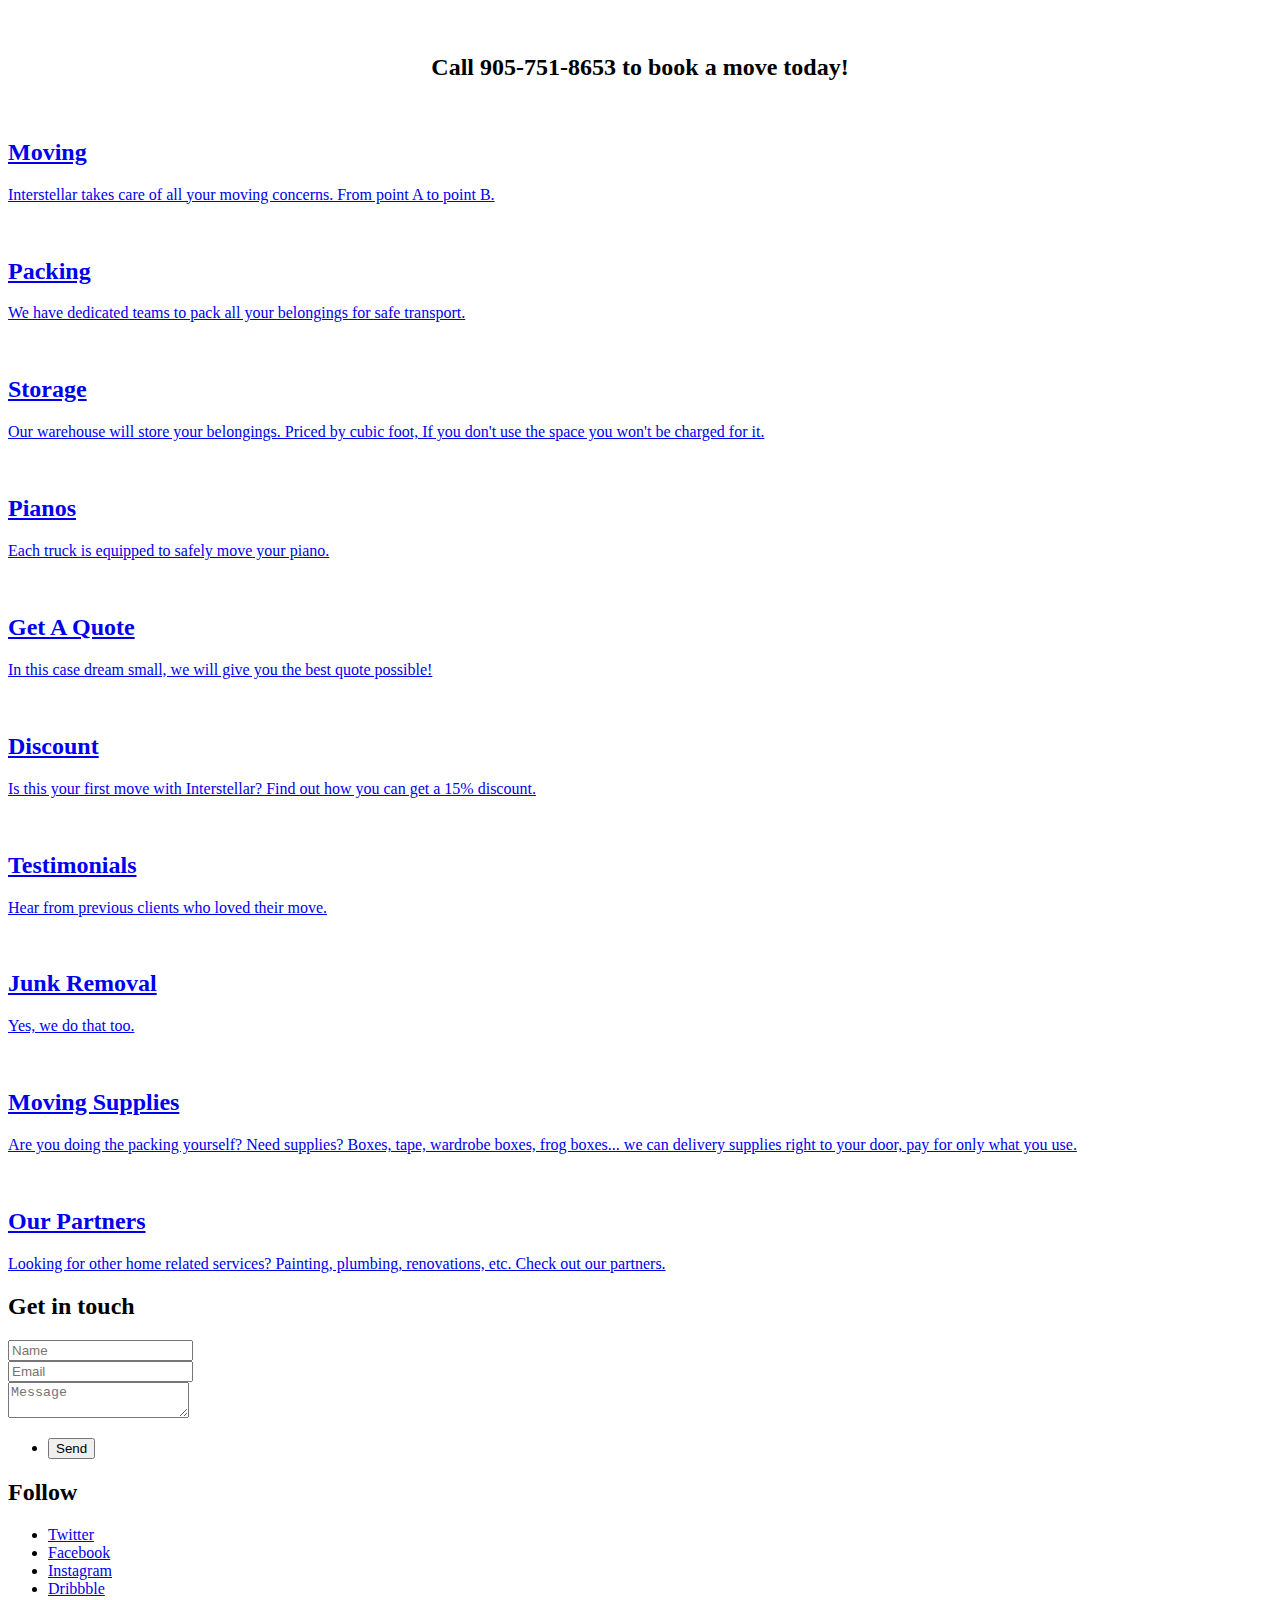
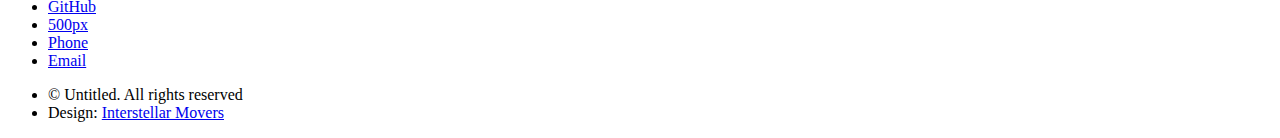
==== index.html @ e8050b1c "Rename index2.html to index.html" ====
<!DOCTYPE HTML>
<html>
	<head>
		<title>Interstellar Movers</title>
		<meta charset="utf-8" />
		<meta name="viewport" content="width=device-width, initial-scale=1, user-scalable=no" />
		<link rel="stylesheet" href="assets/css/main.css" />
		<noscript><link rel="stylesheet" href="assets/css/noscript.css" /></noscript>
	</head>
	<body class="is-preload">
		<!-- Wrapper -->
			<div id="wrapper">

				<!-- Main -->
					<div id="main">
						<div class="inner">
							<header>
								<p></p>
								<span class="image main"><img src="images/Interstellar logo.gif" alt="" /></span>
								<h2 style="text-align:center">Call 905-751-8653 to book a move today!</h2>
								<p></p>
							</header>
							<section class="tiles">
								<article class="style1">
									<span class="image">
										<img src="images/pic01.jpg" alt="" />
									</span>
									<a href="generic.html">
										<h2>Moving</h2>
										<div class="content">
											<p>Interstellar takes care of all your moving concerns.
												 From point A to point B.
											</p>
										</div>
									</a>
								</article>
								<article class="style2">
									<span class="image">
										<img src="images/pic02.jpg" alt="" />
									</span>
									<a href="generic.html">
										<h2>Packing</h2>
										<div class="content">
											<p>We have dedicated teams to pack all your belongings for safe transport.</p>
										</div>
									</a>
								</article>
								<article class="style3">
									<span class="image">
										<img src="images/pic03.jpg" alt="" />
									</span>
									<a href="generic.html">
										<h2>Storage</h2>
										<div class="content">
											<p>Our warehouse will store your belongings. Priced by cubic foot, If you don't
											use the space you won't be charged for it.</p>
										</div>
									</a>
								</article>
								<article class="style4">
									<span class="image">
										<img src="images/pic04.jpg" alt="" />
									</span>
									<a href="generic.html">
										<h2>Pianos</h2>
										<div class="content">
											<p>Each truck is equipped to safely move your piano.</p>
										</div>
									</a>
								</article>
								<article class="style5">
									<span class="image">
										<img src="images/pic05.jpg" alt="" />
									</span>
									<a href="generic.html">
										<h2>Get A Quote</h2>
										<div class="content">
											<p>In this case dream small, we will give you the best quote possible!</p>
										</div>
									</a>
								</article>
								<article class="style6">
									<span class="image">
										<img src="images/pic06.jpg" alt="" />
									</span>
									<a href="generic.html">
										<h2>Discount</h2>
										<div class="content">
											<p>Is this your first move with Interstellar? Find out how you
												can get a 15% discount.</p>
										</div>
									</a>
								</article>
								<article class="style2">
									<span class="image">
										<img src="images/pic07.jpg" alt="" />
									</span>
									<a href="generic.html">
										<h2>Testimonials</h2>
										<div class="content">
											<p>Hear from previous clients who loved their move.</p>
										</div>
									</a>
								</article>
								<article class="style3">
									<span class="image">
										<img src="images/pic08.jpg" alt="" />
									</span>
									<a href="generic.html">
										<h2>Junk Removal</h2>
										<div class="content">
											<p>Yes, we do that too.</p>
										</div>
									</a>
								</article>
								<article class="style1">
									<span class="image">
										<img src="images/pic09.jpg" alt="" />
									</span>
									<a href="generic.html">
										<h2>Moving Supplies</h2>
										<div class="content">
											<p>Are you doing the packing yourself? Need supplies? 
												Boxes, tape, wardrobe boxes, frog boxes... we can delivery
												supplies right to your door, pay for only what you use. </p>
										</div>
									</a>
								</article>
								<article class="style5">
									<span class="image">
										<img src="images/pic10.jpg" alt="" />
									</span>
									<a href="generic.html">
										<h2>Our Partners</h2>
										<div class="content">
											<p>Looking for other home related services? Painting, 
												plumbing, renovations, etc. Check out our partners.</p>
										</div>
									</a>
								</article>
							</section>
						</div>
					</div>

				<!-- Footer -->
					<footer id="footer">
						<div class="inner">
							<section>
								<h2>Get in touch</h2>
								<form method="post" action="#">
									<div class="fields">
										<div class="field half">
											<input type="text" name="name" id="name" placeholder="Name" />
										</div>
										<div class="field half">
											<input type="email" name="email" id="email" placeholder="Email" />
										</div>
										<div class="field">
											<textarea name="message" id="message" placeholder="Message"></textarea>
										</div>
									</div>
									<ul class="actions">
										<li><input type="submit" value="Send" class="primary" /></li>
									</ul>
								</form>
							</section>
							<section>
								<h2>Follow</h2>
								<ul class="icons">
									<li><a href="#" class="icon brands style2 fa-twitter"><span class="label">Twitter</span></a></li>
									<li><a href="#" class="icon brands style2 fa-facebook-f"><span class="label">Facebook</span></a></li>
									<li><a href="#" class="icon brands style2 fa-instagram"><span class="label">Instagram</span></a></li>
									<li><a href="#" class="icon brands style2 fa-dribbble"><span class="label">Dribbble</span></a></li>
									<li><a href="#" class="icon brands style2 fa-github"><span class="label">GitHub</span></a></li>
									<li><a href="#" class="icon brands style2 fa-500px"><span class="label">500px</span></a></li>
									<li><a href="#" class="icon solid style2 fa-phone"><span class="label">Phone</span></a></li>
									<li><a href="#" class="icon solid style2 fa-envelope"><span class="label">Email</span></a></li>
								</ul>
							</section>
							<ul class="copyright">
								<li>&copy; Untitled. All rights reserved</li><li>Design: <a href="http://Interstellar.com">Interstellar Movers</a></li>
							</ul>
						</div>
					</footer>

			</div>

		<!-- Scripts -->
			<script src="assets/js/jquery.min.js"></script>
			<script src="assets/js/browser.min.js"></script>
			<script src="assets/js/breakpoints.min.js"></script>
			<script src="assets/js/util.js"></script>
			<script src="assets/js/main.js"></script>

	</body>
</html>
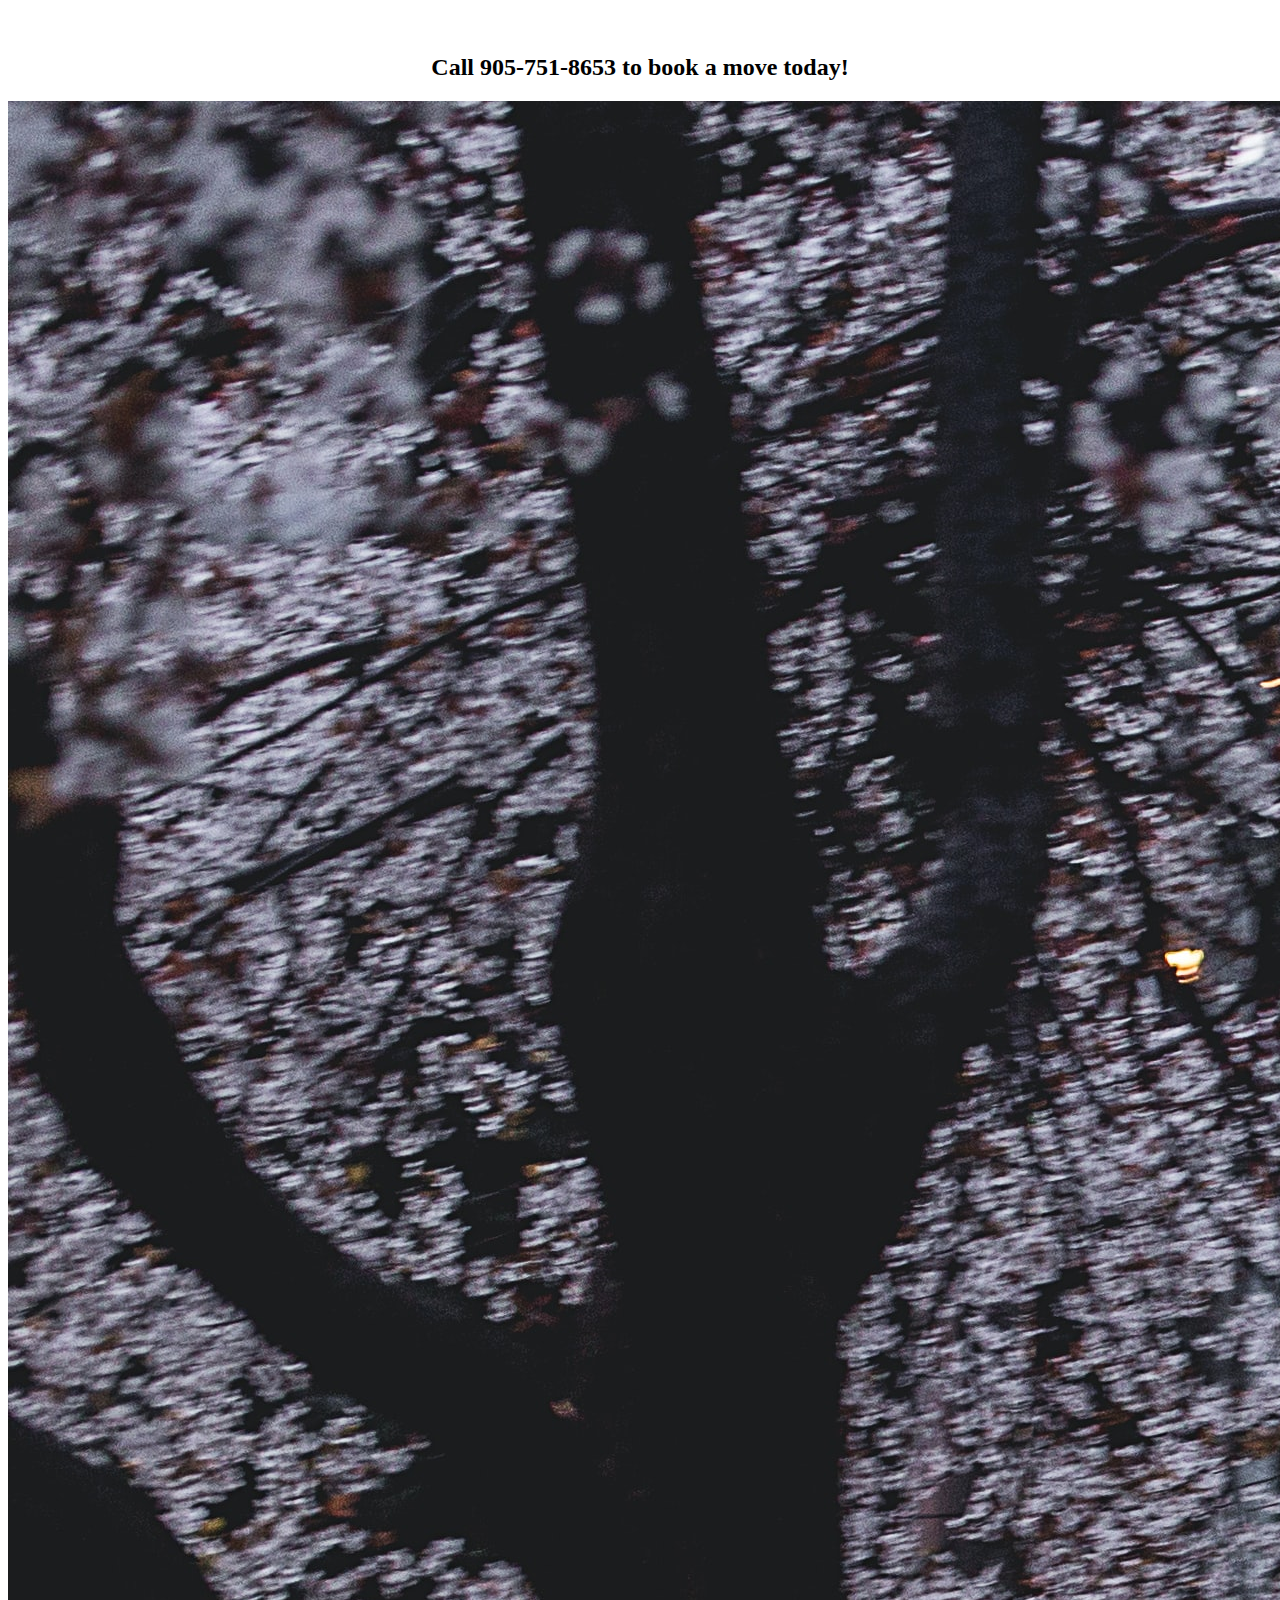
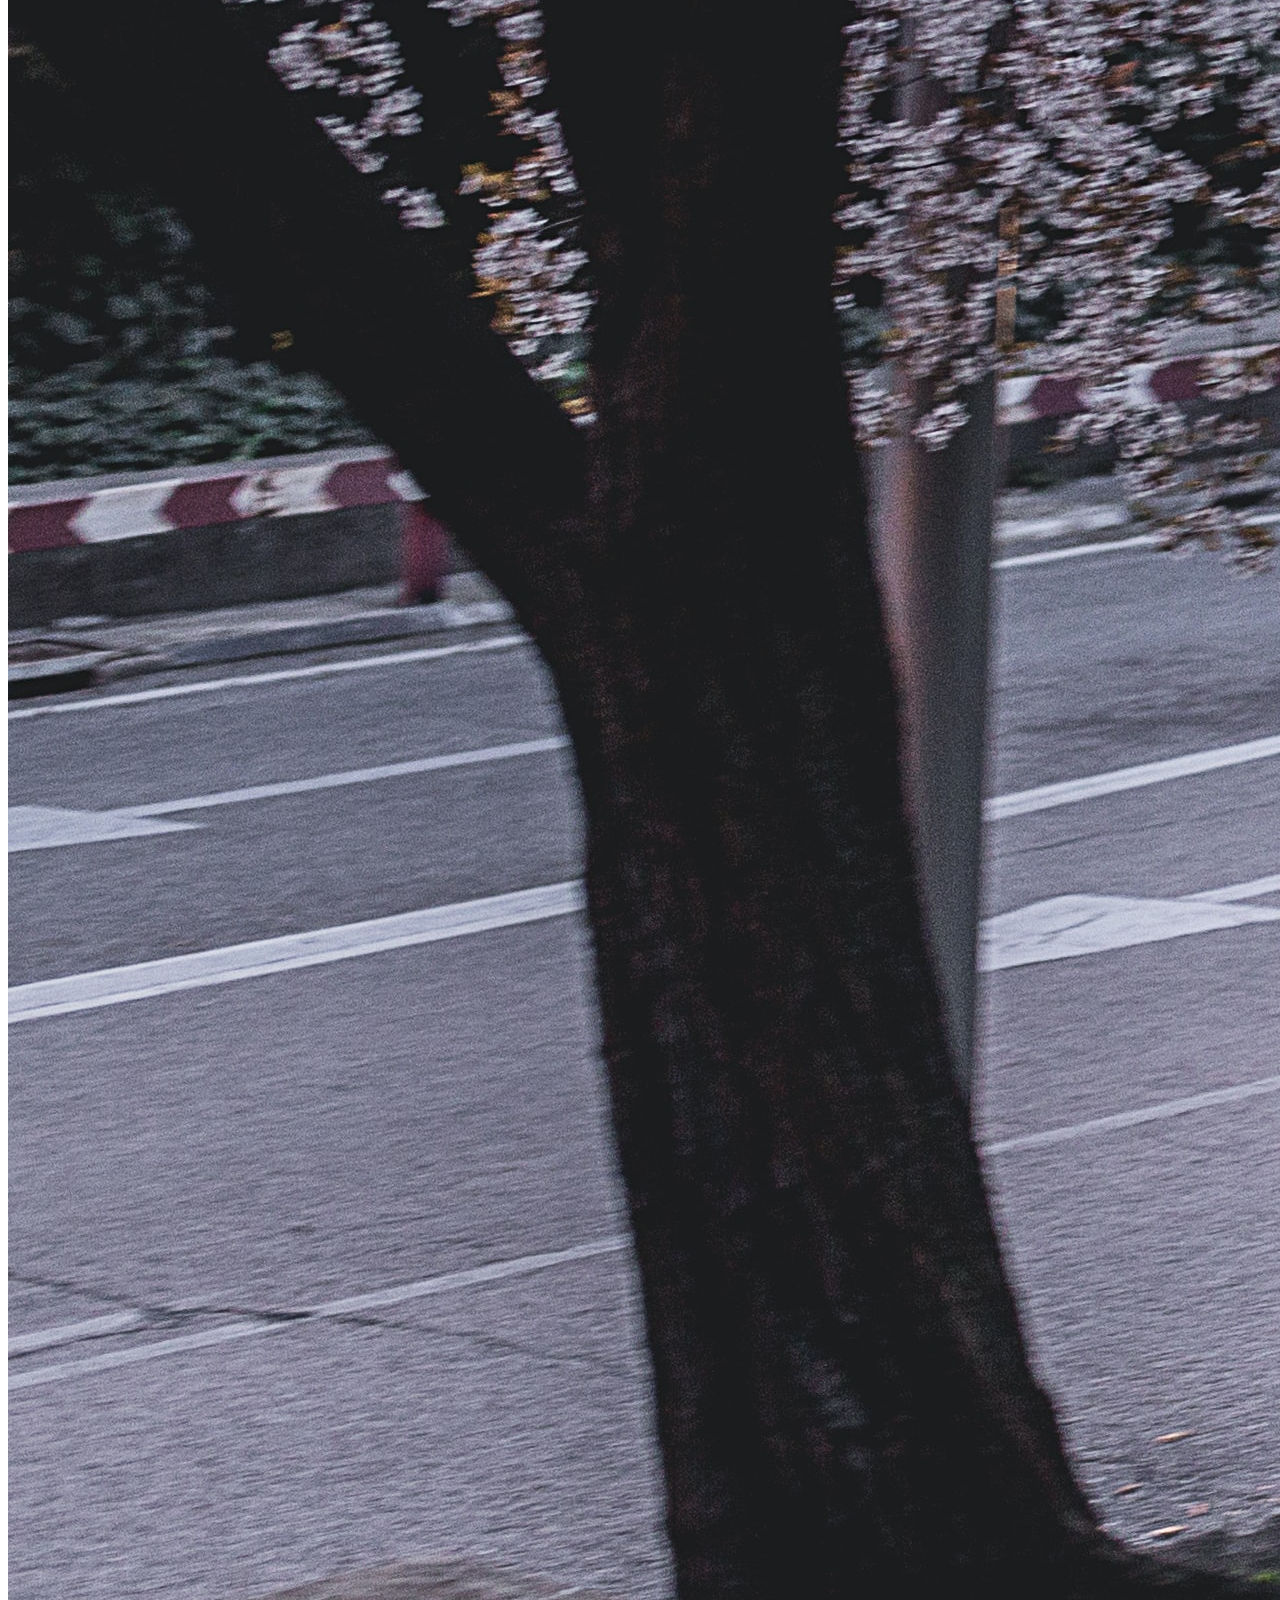
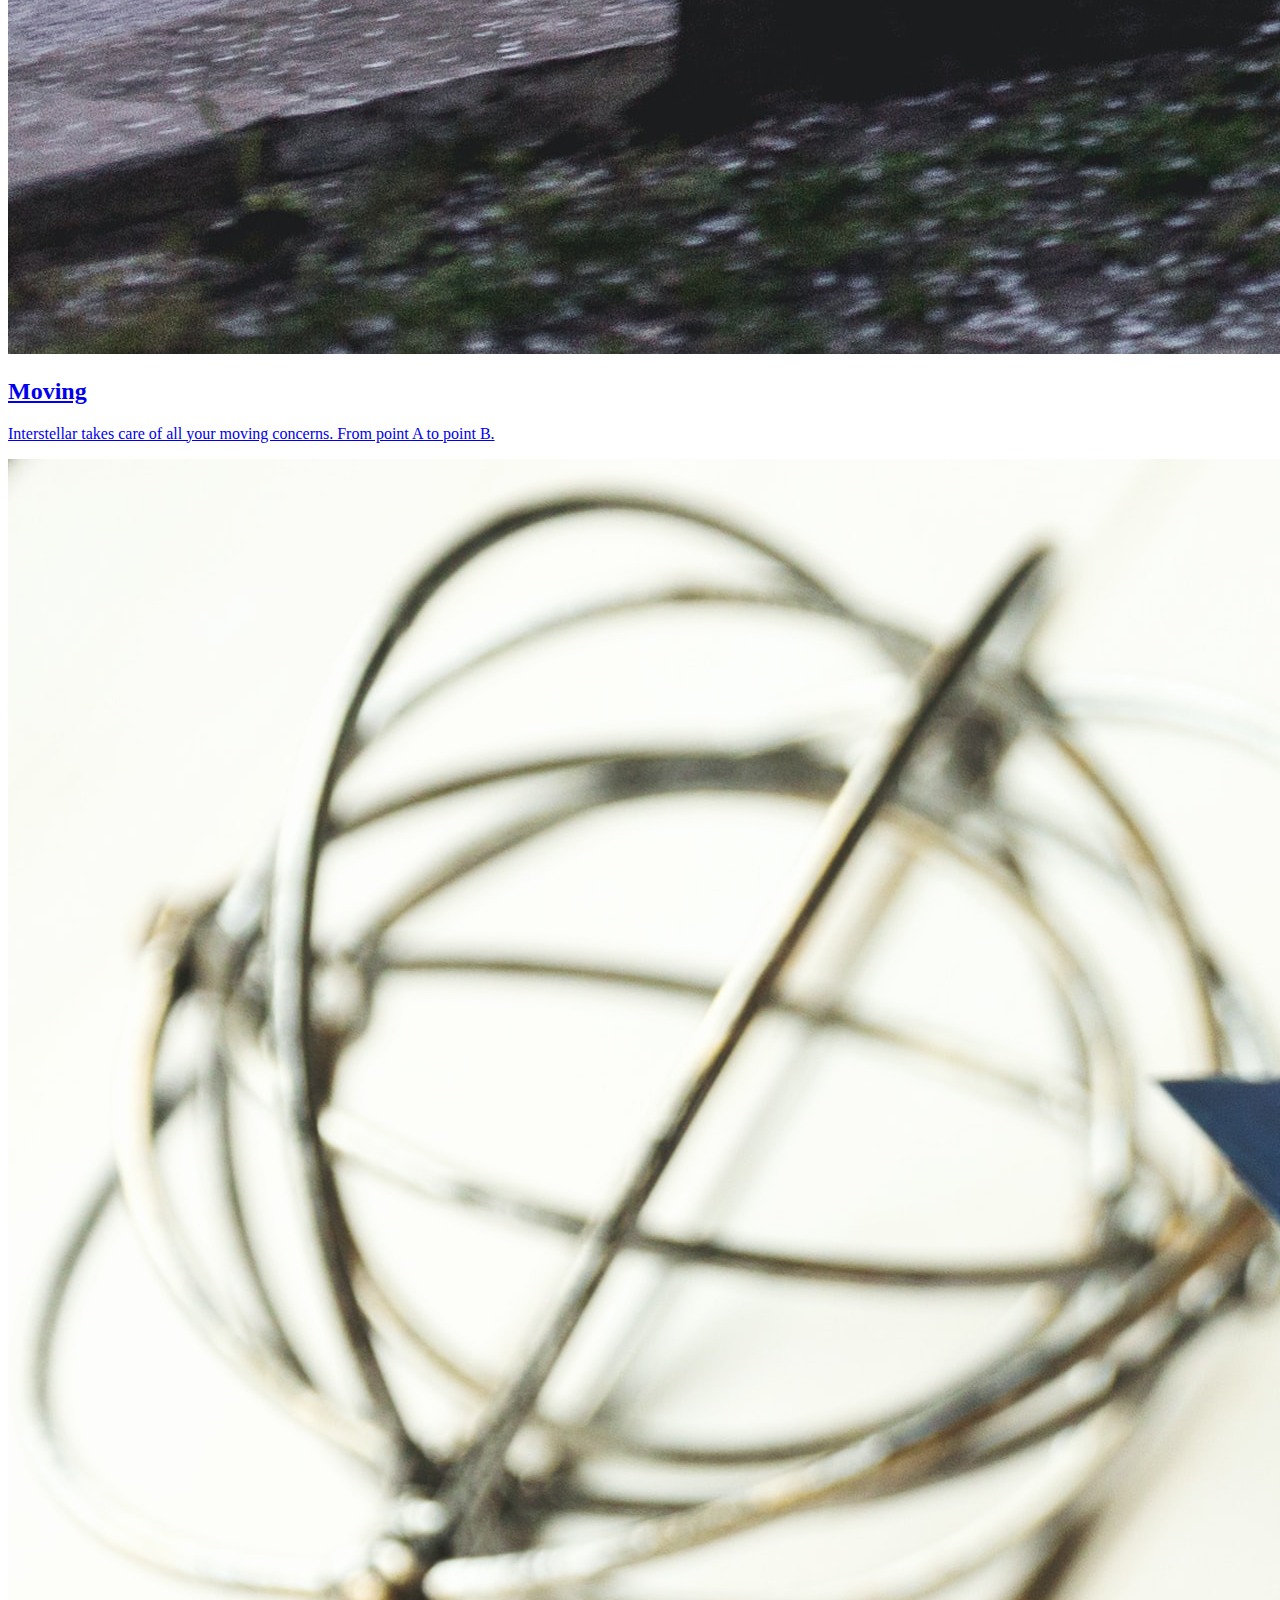
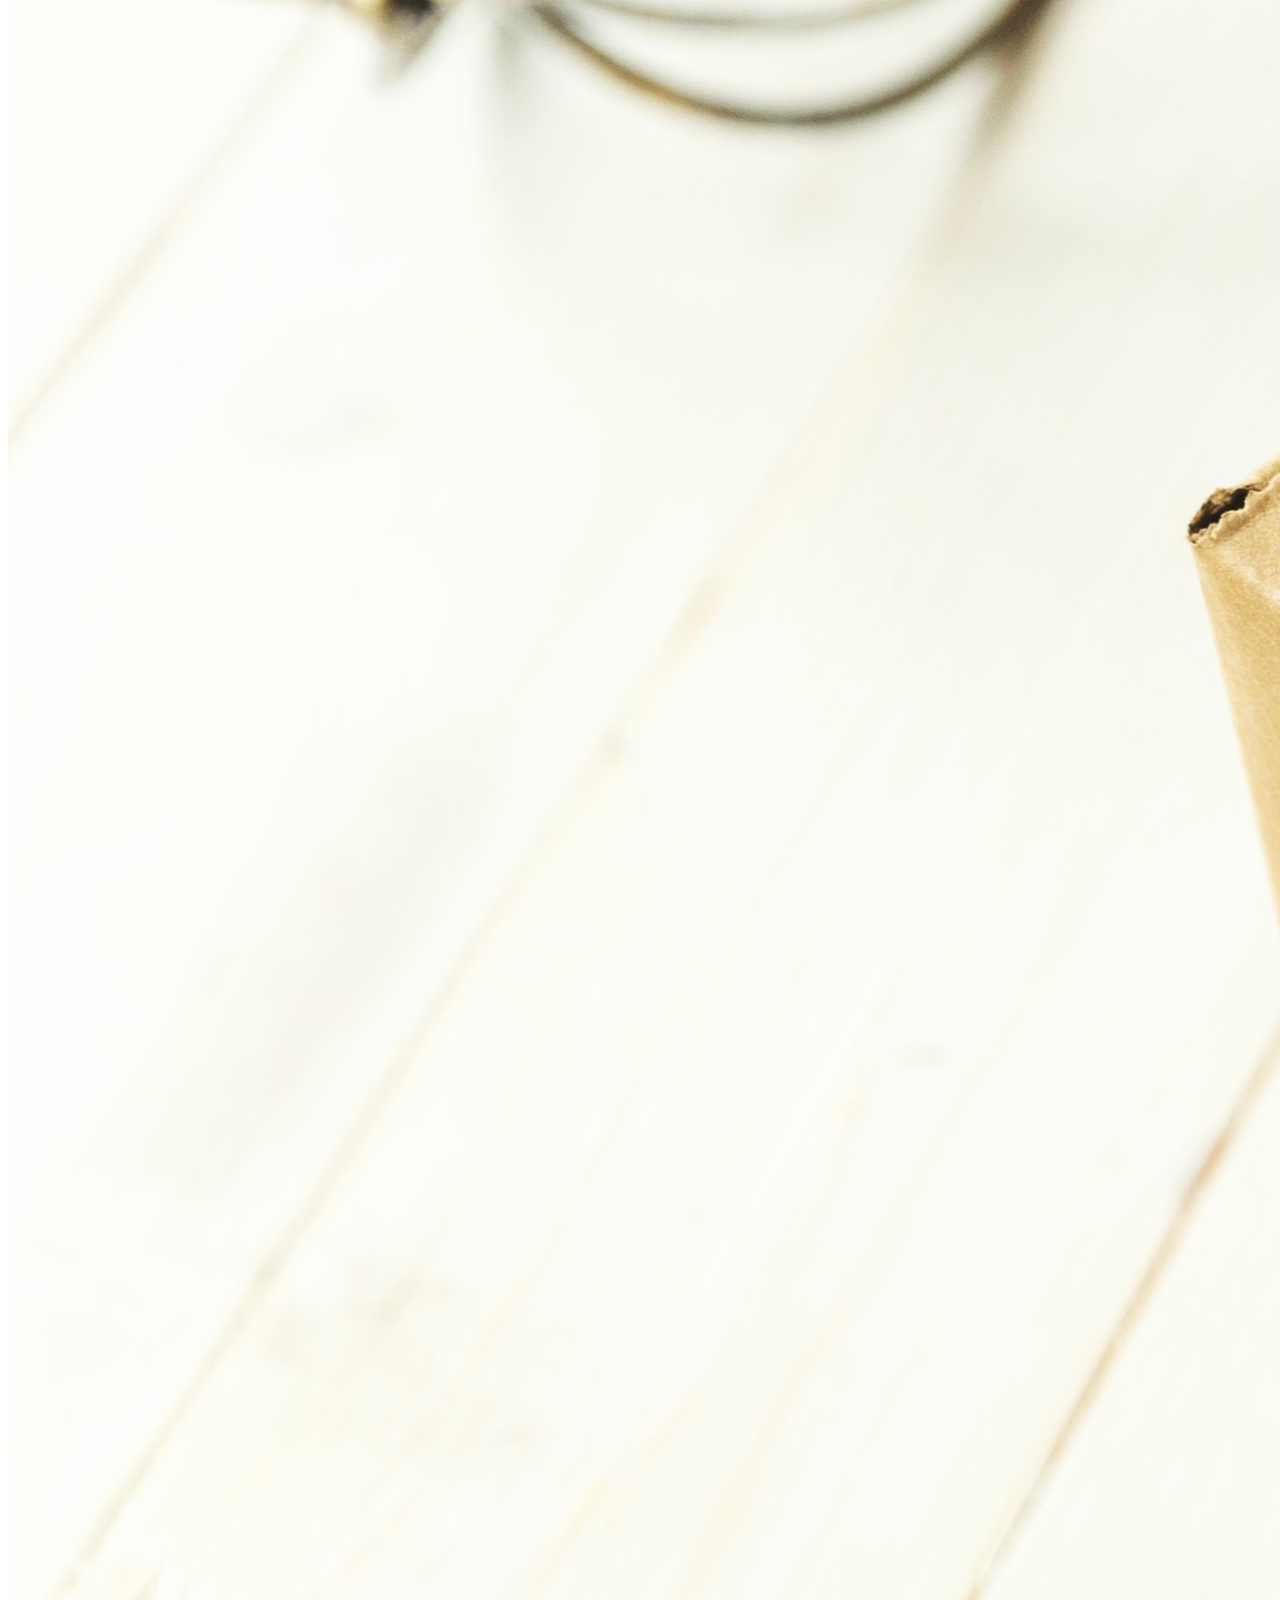
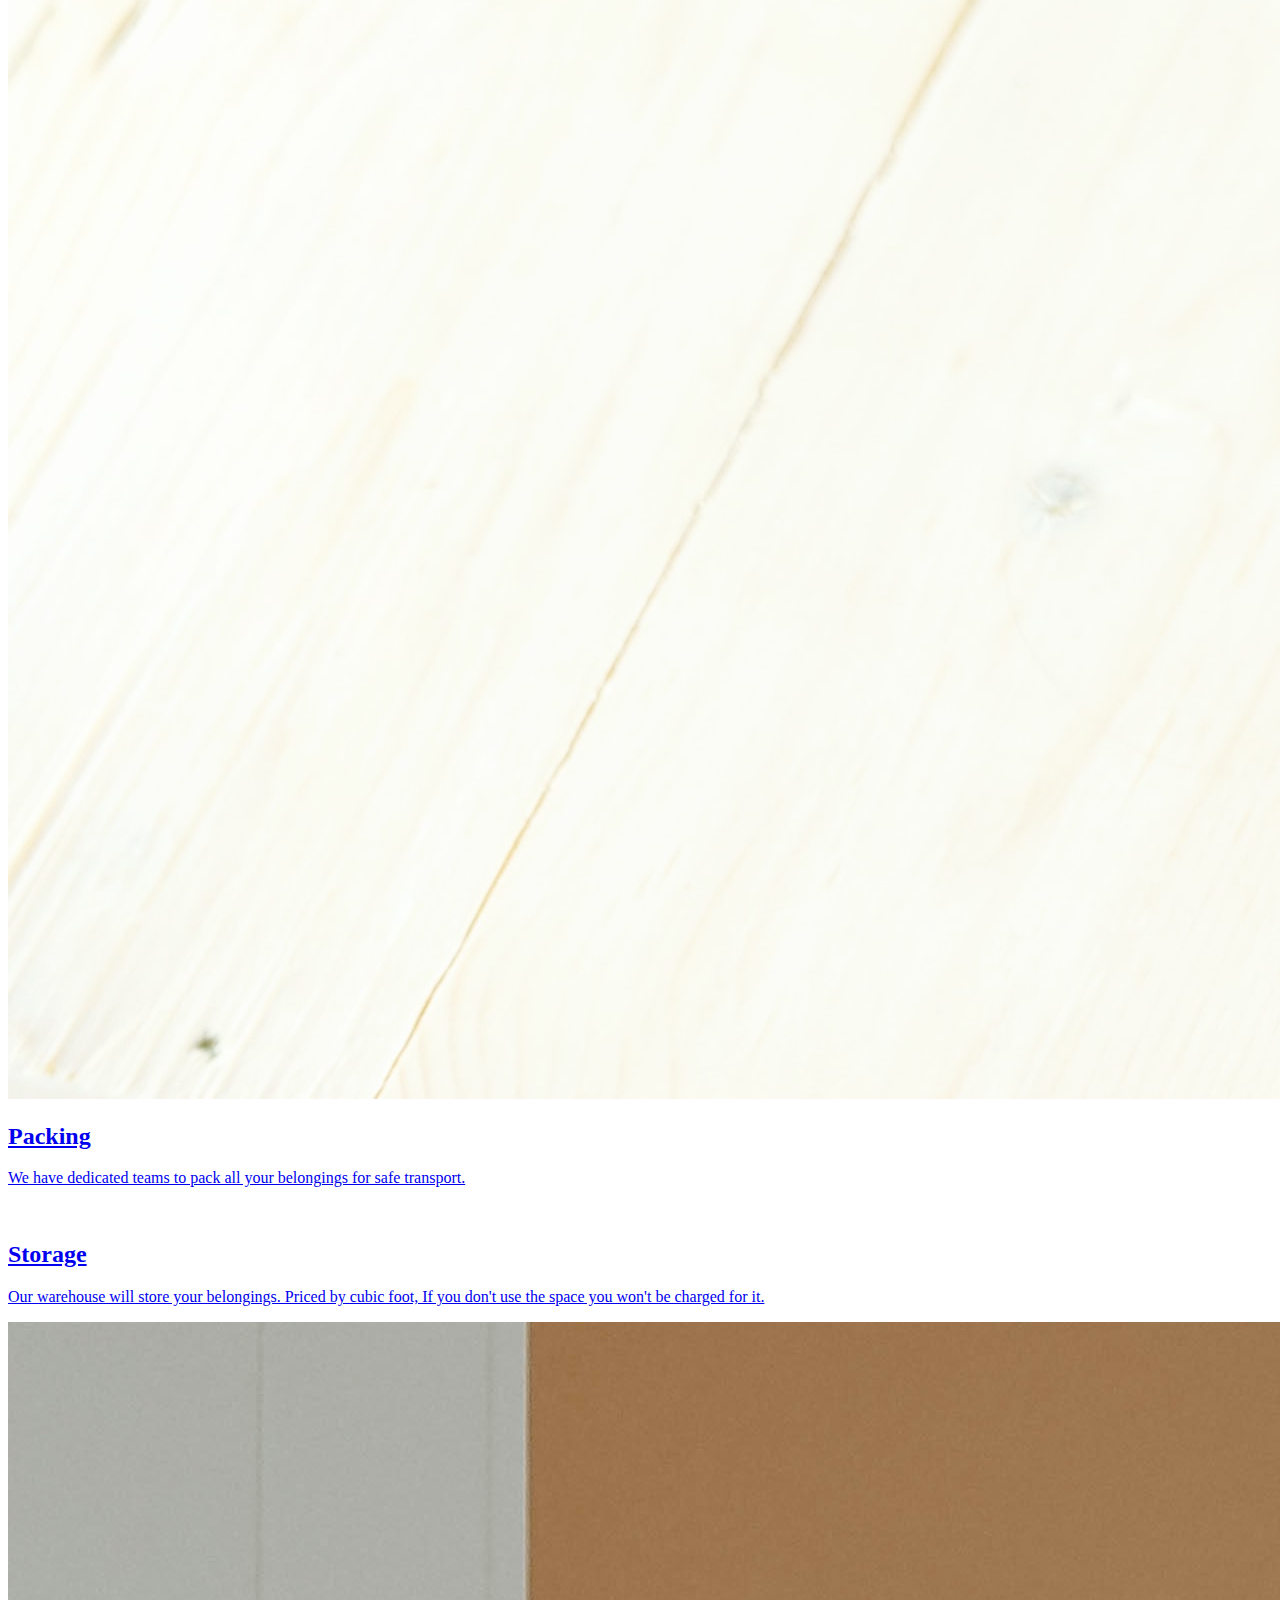
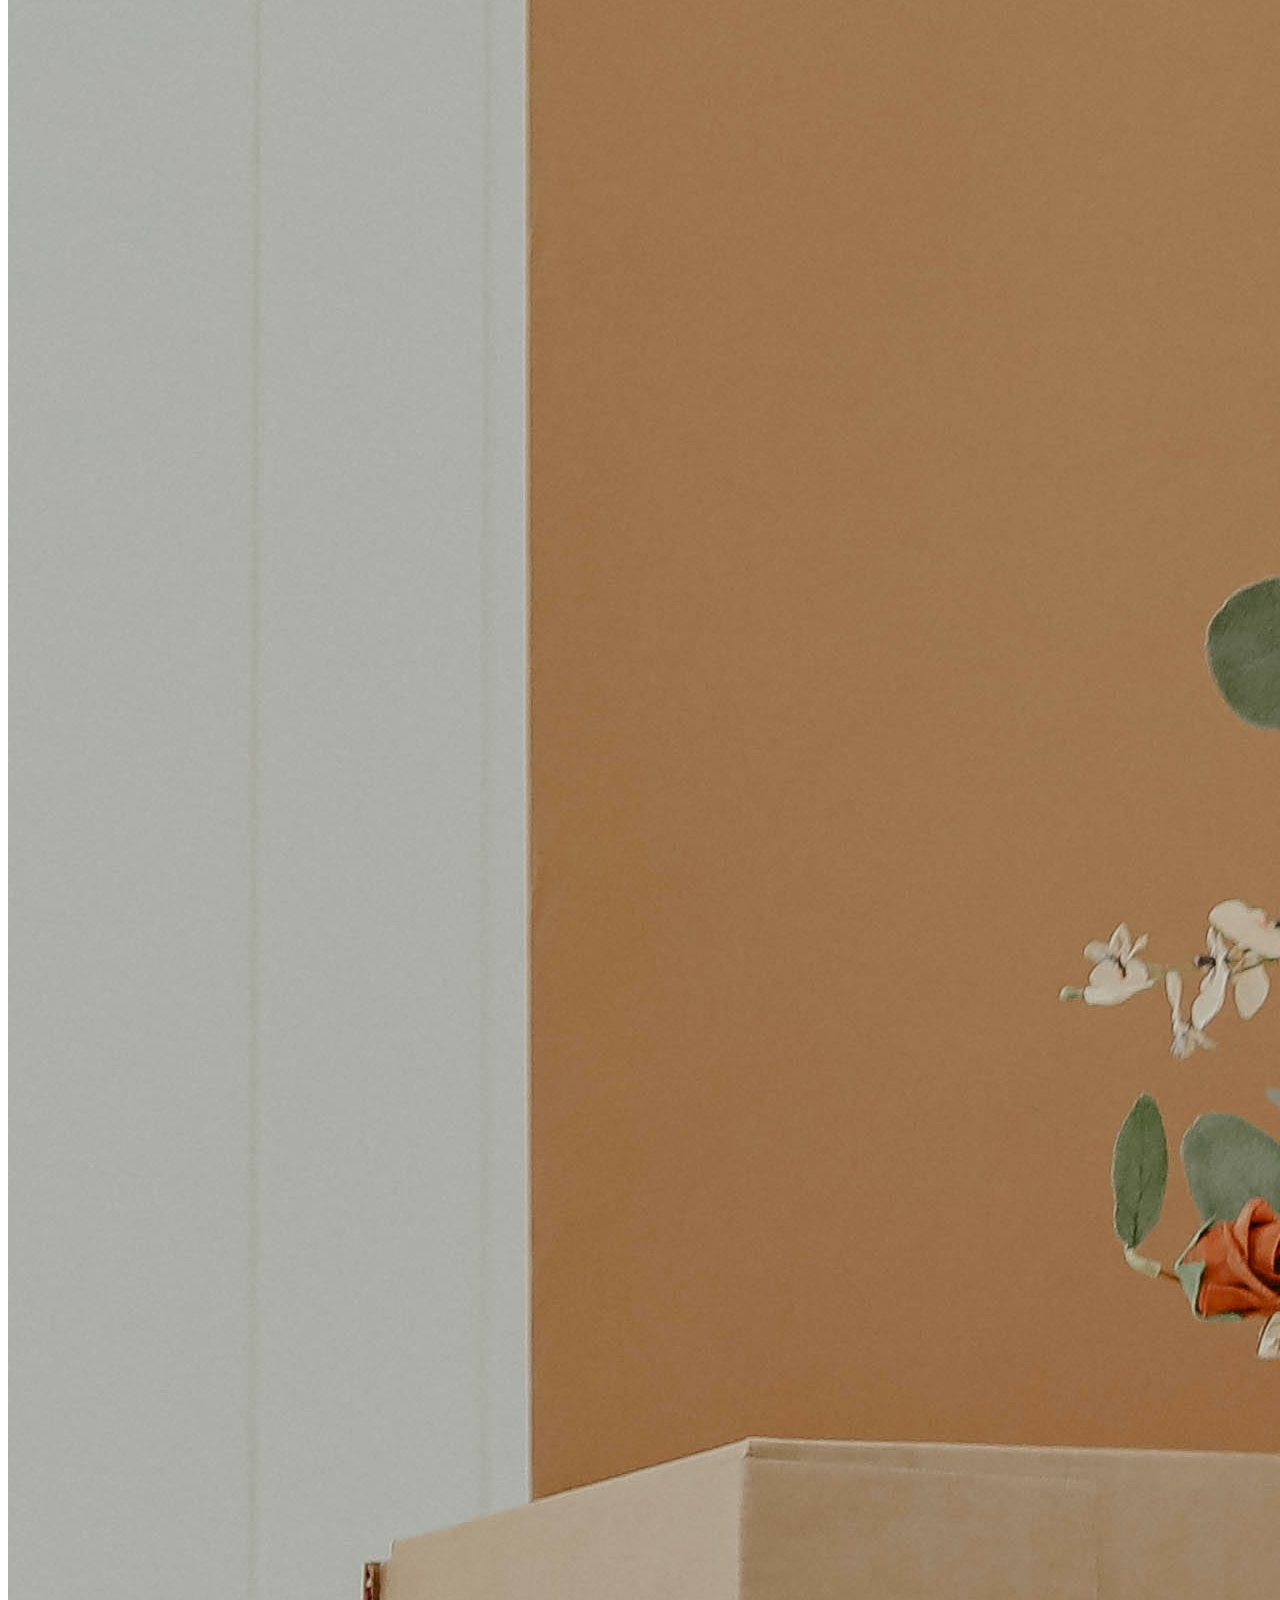
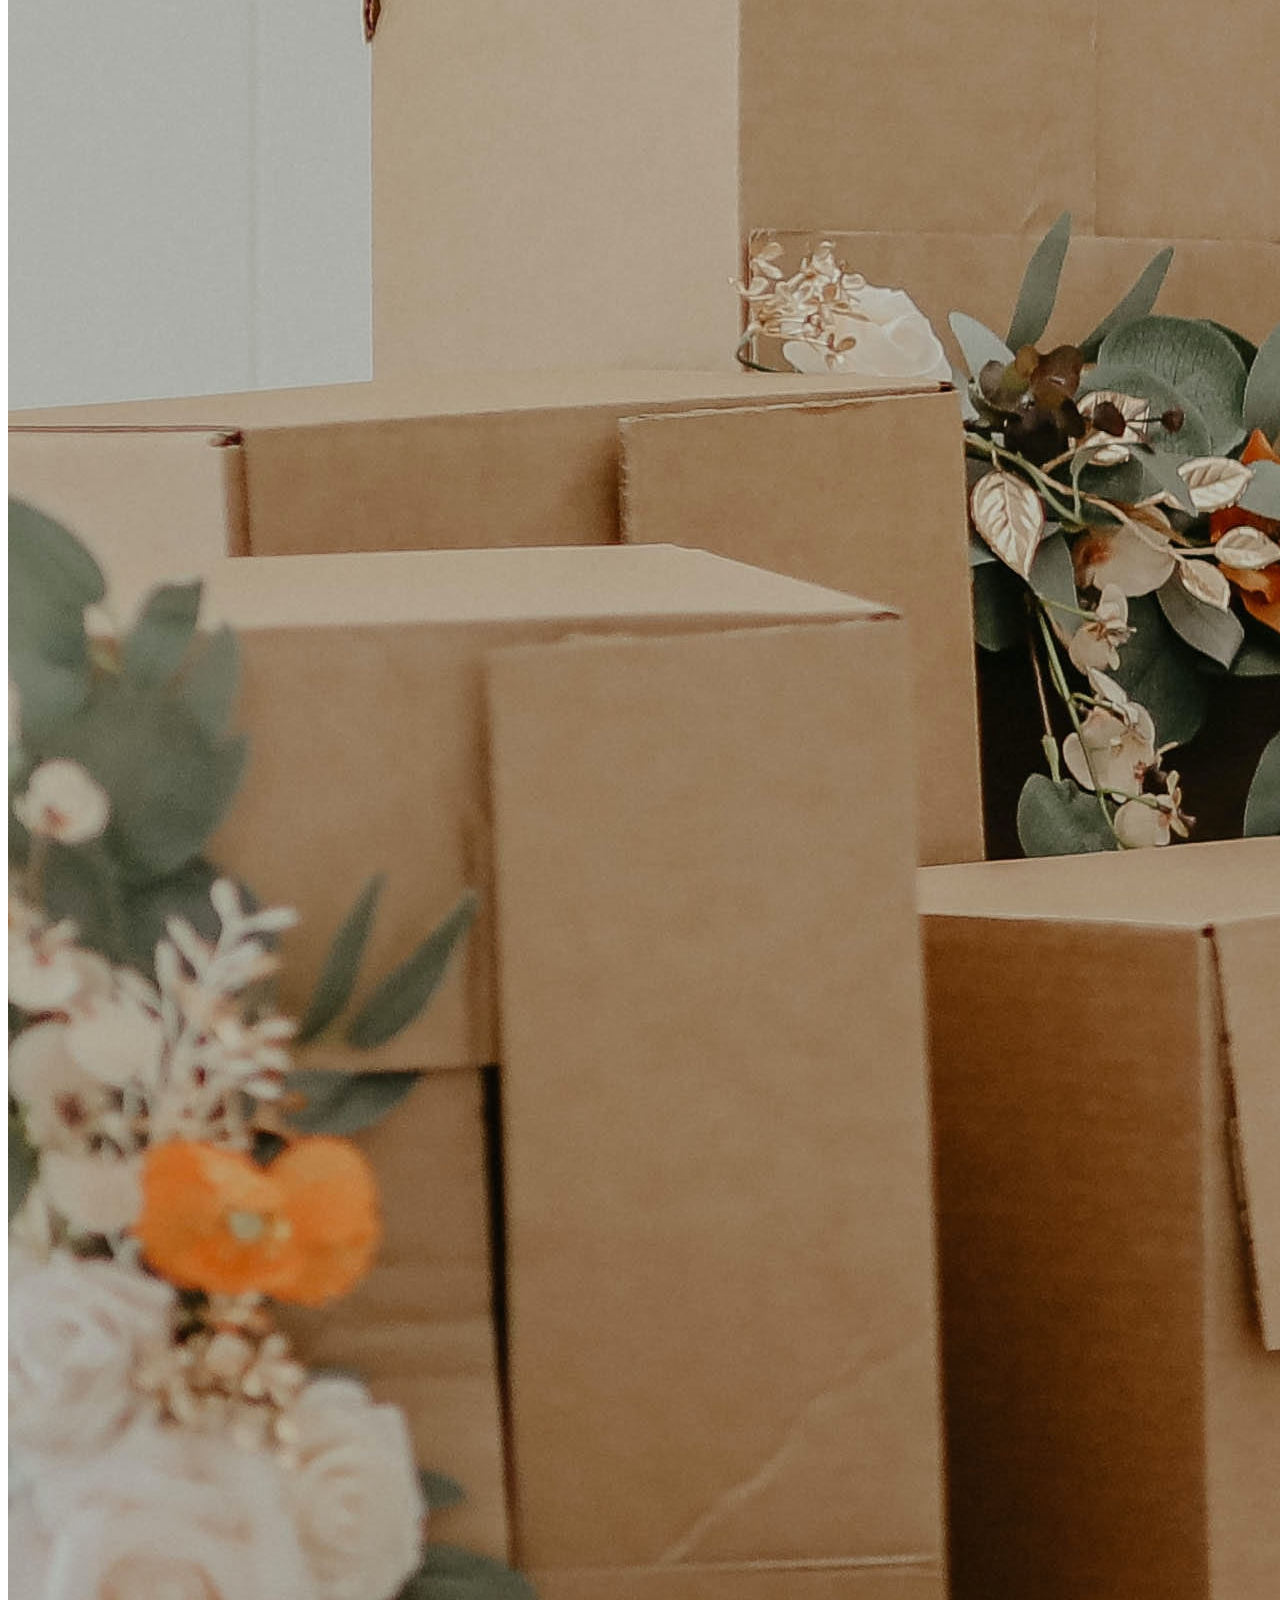
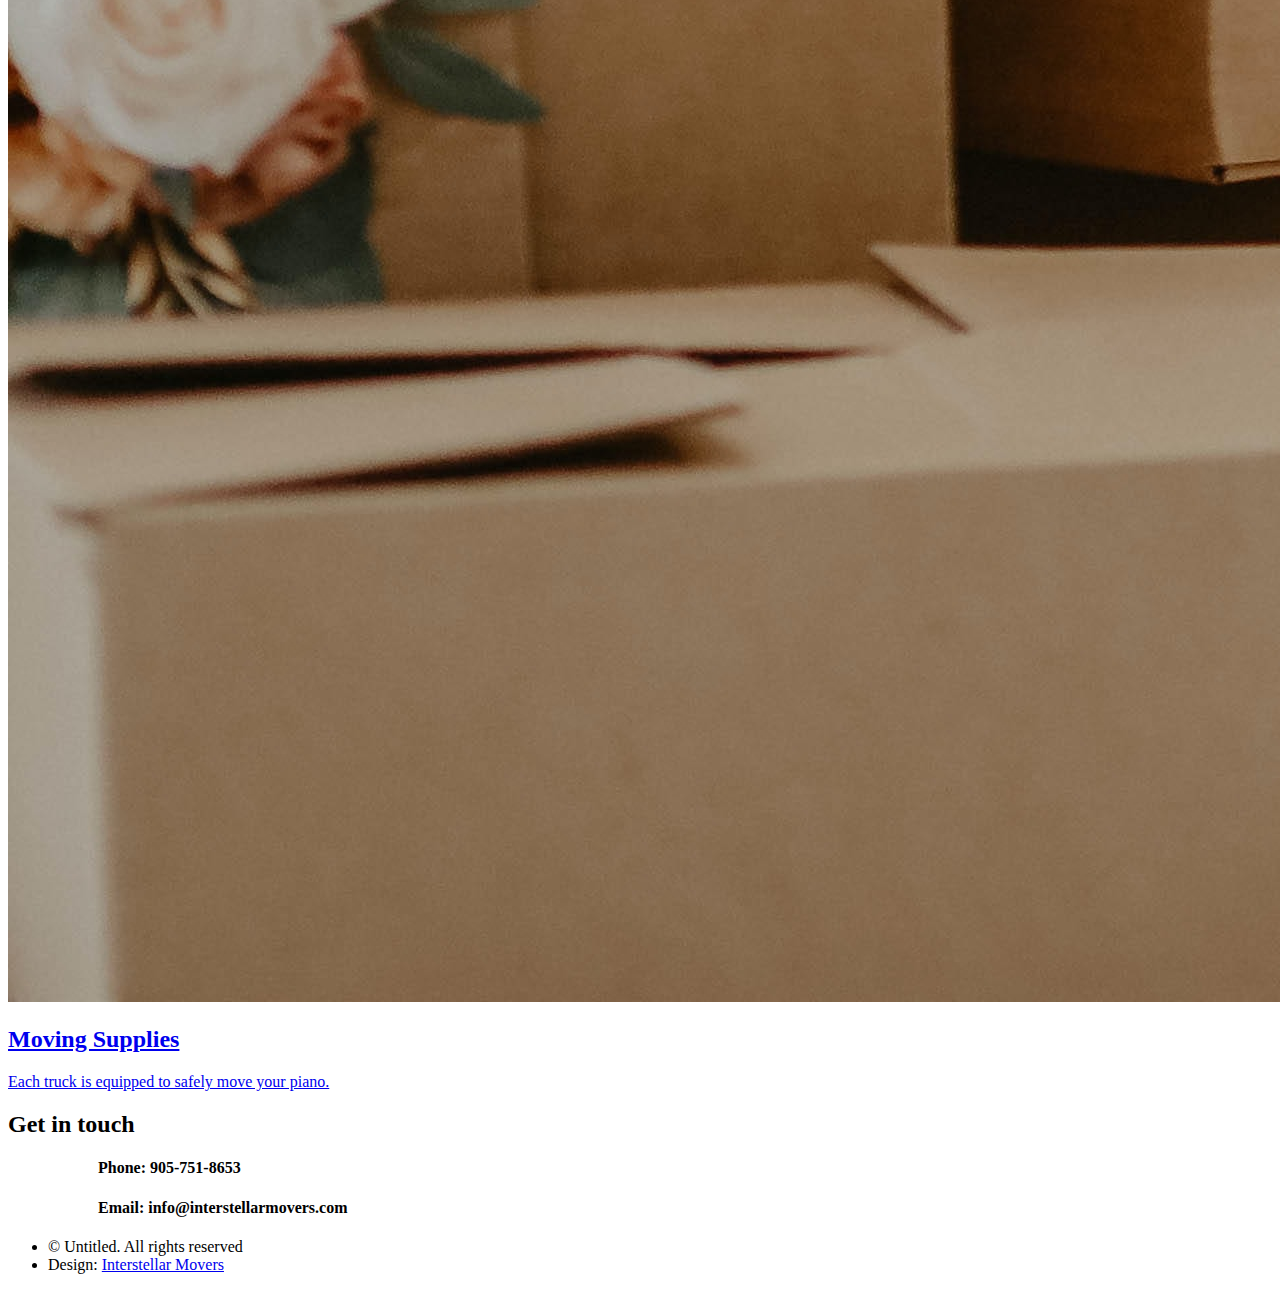
==== commit 51699335: "working website ready for publication" ====
--- a/index.html
+++ b/index.html
@@ -23,9 +23,9 @@
 							<section class="tiles">
 								<article class="style1">
 									<span class="image">
-										<img src="images/pic01.jpg" alt="" />
-									</span>
-									<a href="generic.html">
+										<img src="images/moving.jpg" alt="" />
+									</span>
+									<a href="moving.html">
 										<h2>Moving</h2>
 										<div class="content">
 											<p>Interstellar takes care of all your moving concerns.
@@ -36,9 +36,9 @@
 								</article>
 								<article class="style2">
 									<span class="image">
-										<img src="images/pic02.jpg" alt="" />
-									</span>
-									<a href="generic.html">
+										<img src="images/packing.jpg" alt="" />
+									</span>
+									<a href="packing.html">
 										<h2>Packing</h2>
 										<div class="content">
 											<p>We have dedicated teams to pack all your belongings for safe transport.</p>
@@ -47,9 +47,9 @@
 								</article>
 								<article class="style3">
 									<span class="image">
-										<img src="images/pic03.jpg" alt="" />
-									</span>
-									<a href="generic.html">
+										<img src="images/storage.jpg" alt="" />
+									</span>
+									<a href="storage.html">
 										<h2>Storage</h2>
 										<div class="content">
 											<p>Our warehouse will store your belongings. Priced by cubic foot, If you don't
@@ -59,15 +59,17 @@
 								</article>
 								<article class="style4">
 									<span class="image">
-										<img src="images/pic04.jpg" alt="" />
-									</span>
-									<a href="generic.html">
-										<h2>Pianos</h2>
+										<img src="images/movingsupplies.jpg" alt="" />
+									</span>
+									<a href="movingsupplies.html">
+										<h2>Moving Supplies</h2>
 										<div class="content">
 											<p>Each truck is equipped to safely move your piano.</p>
 										</div>
 									</a>
 								</article>
+
+								<!--
 								<article class="style5">
 									<span class="image">
 										<img src="images/pic05.jpg" alt="" />
@@ -138,6 +140,7 @@
 										</div>
 									</a>
 								</article>
+								-->
 							</section>
 						</div>
 					</div>
@@ -147,8 +150,17 @@
 						<div class="inner">
 							<section>
 								<h2>Get in touch</h2>
+									<ul style="margin-left:50px;">
+										<h4>Phone: 905-751-8653</h4>
+										<h4>Email: info@interstellarmovers.com</h4>
+									</ul>
+
+								<!--
 								<form method="post" action="#">
-									<div class="fields">
+									<div>
+										
+
+										
 										<div class="field half">
 											<input type="text" name="name" id="name" placeholder="Name" />
 										</div>
@@ -163,7 +175,10 @@
 										<li><input type="submit" value="Send" class="primary" /></li>
 									</ul>
 								</form>
+								-->
 							</section>
+
+							<!--
 							<section>
 								<h2>Follow</h2>
 								<ul class="icons">
@@ -177,6 +192,8 @@
 									<li><a href="#" class="icon solid style2 fa-envelope"><span class="label">Email</span></a></li>
 								</ul>
 							</section>
+							-->
+
 							<ul class="copyright">
 								<li>&copy; Untitled. All rights reserved</li><li>Design: <a href="http://Interstellar.com">Interstellar Movers</a></li>
 							</ul>
@@ -193,4 +210,4 @@
 			<script src="assets/js/main.js"></script>
 
 	</body>
-</html>
+</html>